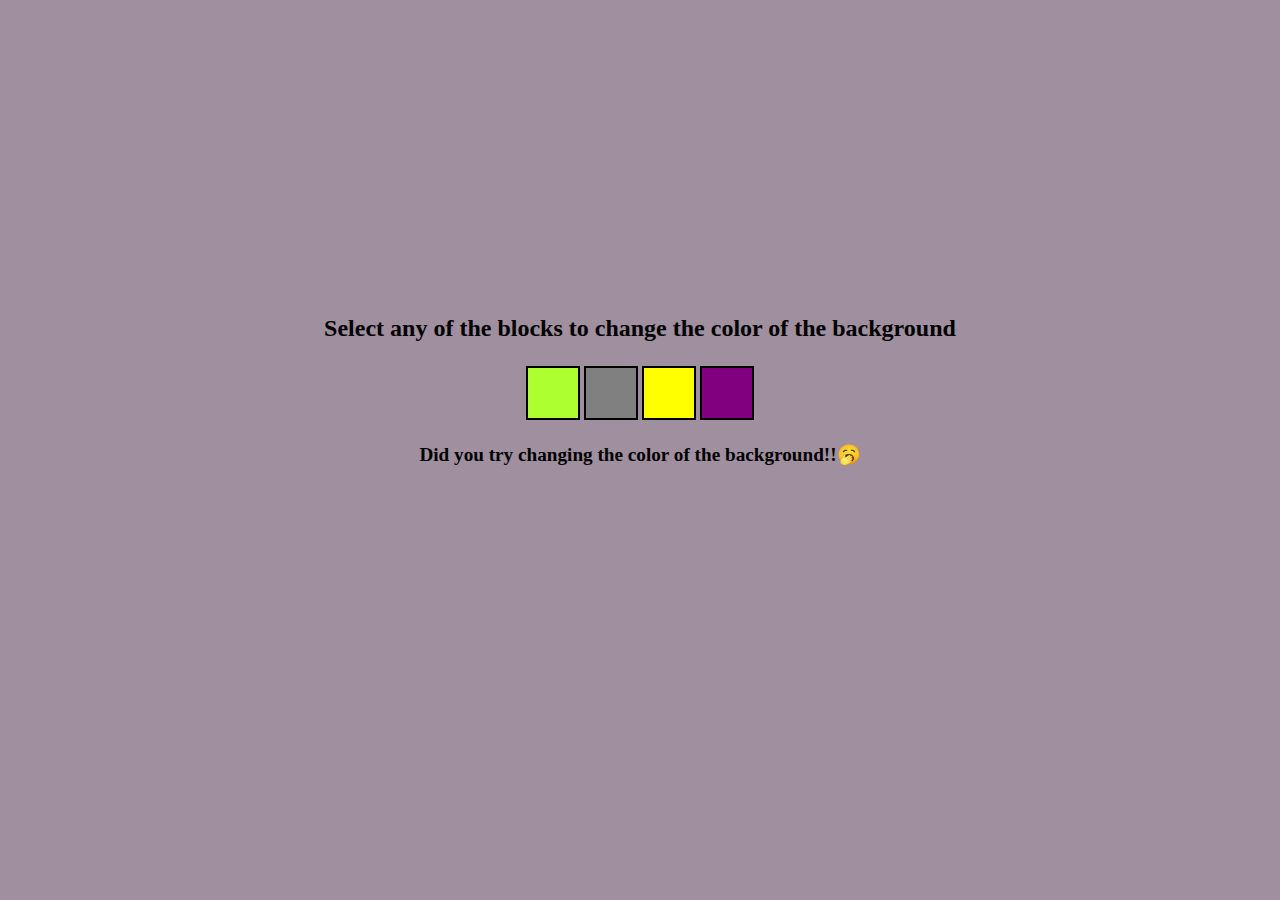
==== 07_projects/01_project/index.html @ 2dad2e99 "project" ====
<!DOCTYPE html>
<html lang="en">
<head>
    <meta charset="UTF-8">
    <meta name="viewport" content="width=device-width, initial-scale=1.0">
    <link rel="stylesheet" href="main.css">
    <title>Change background</title>
</head>
<body style="background-color: rgb(159, 143, 159);">
    <div class="main-container">
        <h3>Select any of the blocks to change the color of the background</h3>
        <span id="greenyellow" style="background-color:greenyellow;"></span>
        <span id="grey" style="background-color:grey;"></span>
        <span id="yellow" style="background-color:yellow;"></span>
        <span id="purple" style="background-color:purple;"></span>
        <p>Did you try changing the color of the background!!🥱</p>
        <!-- <button>Dance party</button> -->
    </div>
    <!-- <img src="cat_vibing.gif" alt="..CAt"> -->
</body>
<script src="script.js"></script>
</html>
---- 07_projects/01_project/main.css ----
body{
    margin:0;
}

p{
    font-size:larger;
    font-weight:bold;
}

span{
    display:inline-block;
    width:50px;
    height:50px;
    border:solid 2px black;
    user-select:none;
}

div.main-container{
    text-align: center;
    margin:35vh auto 35vh;
}
h3{
    font-size:x-large;

}
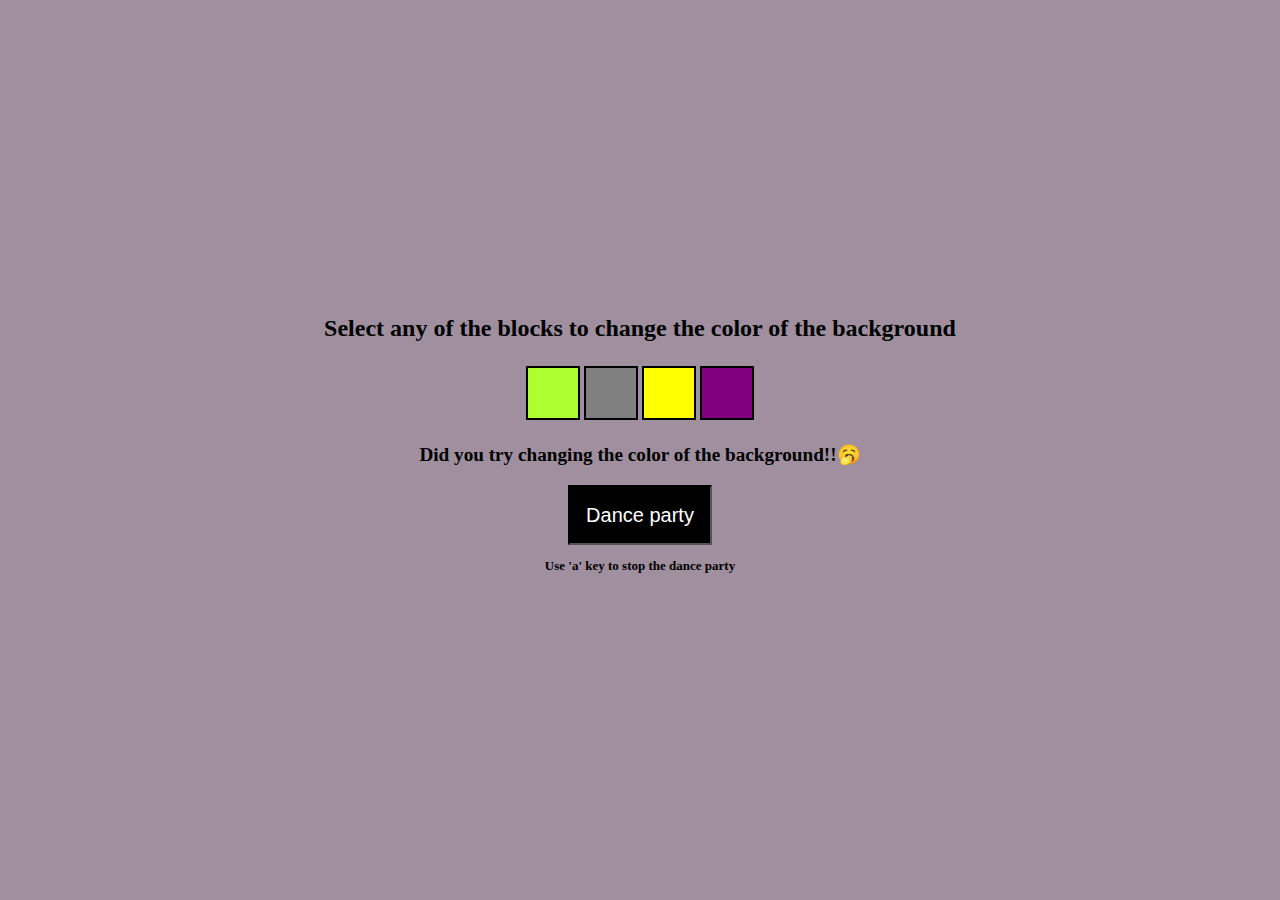
==== commit dff6fdb9: "proj-tickle" ====
--- a/07_projects/01_project/index.html
+++ b/07_projects/01_project/index.html
@@ -1,22 +1,35 @@
 <!DOCTYPE html>
 <html lang="en">
+
 <head>
     <meta charset="UTF-8">
     <meta name="viewport" content="width=device-width, initial-scale=1.0">
     <link rel="stylesheet" href="main.css">
     <title>Change background</title>
 </head>
+
 <body style="background-color: rgb(159, 143, 159);">
+
     <div class="main-container">
+
         <h3>Select any of the blocks to change the color of the background</h3>
+
         <span id="greenyellow" style="background-color:greenyellow;"></span>
         <span id="grey" style="background-color:grey;"></span>
         <span id="yellow" style="background-color:yellow;"></span>
         <span id="purple" style="background-color:purple;"></span>
+
         <p>Did you try changing the color of the background!!🥱</p>
-        <!-- <button>Dance party</button> -->
+
+        <button>Dance party</button><!-- extraas -->
+        <p class="dance-stop-info">Use 'a' key to stop the dance party</p>
+
     </div>
-    <!-- <img src="cat_vibing.gif" alt="..CAt"> -->
+
+    <img src="cat_vibing.gif" alt="..CAt"><!-- extraas -->
+
 </body>
+
 <script src="script.js"></script>
+
 </html>--- a/07_projects/01_project/main.css
+++ b/07_projects/01_project/main.css
@@ -17,9 +17,34 @@
 
 div.main-container{
     text-align: center;
-    margin:35vh auto 35vh;
+    margin-top:35vh;
+    z-index:0;
 }
 h3{
     font-size:x-large;
 
 }
+
+/***************Extras******************/
+/*button and color changing feature*/ 
+
+button{
+    background-color: black;
+    color:white;
+    border-style: inset;
+    width:144px;
+    height:60px;
+    font-size:20px;
+}
+img{
+    /* the z-index is used to provide the cat gif ability to move above the
+     div and relative so that we can move it based on its previous actual position*/
+    display:none;
+    position:relative;
+    z-index:10;
+    top:10;
+}
+
+p.dance-stop-info{
+    font-size:small;
+}